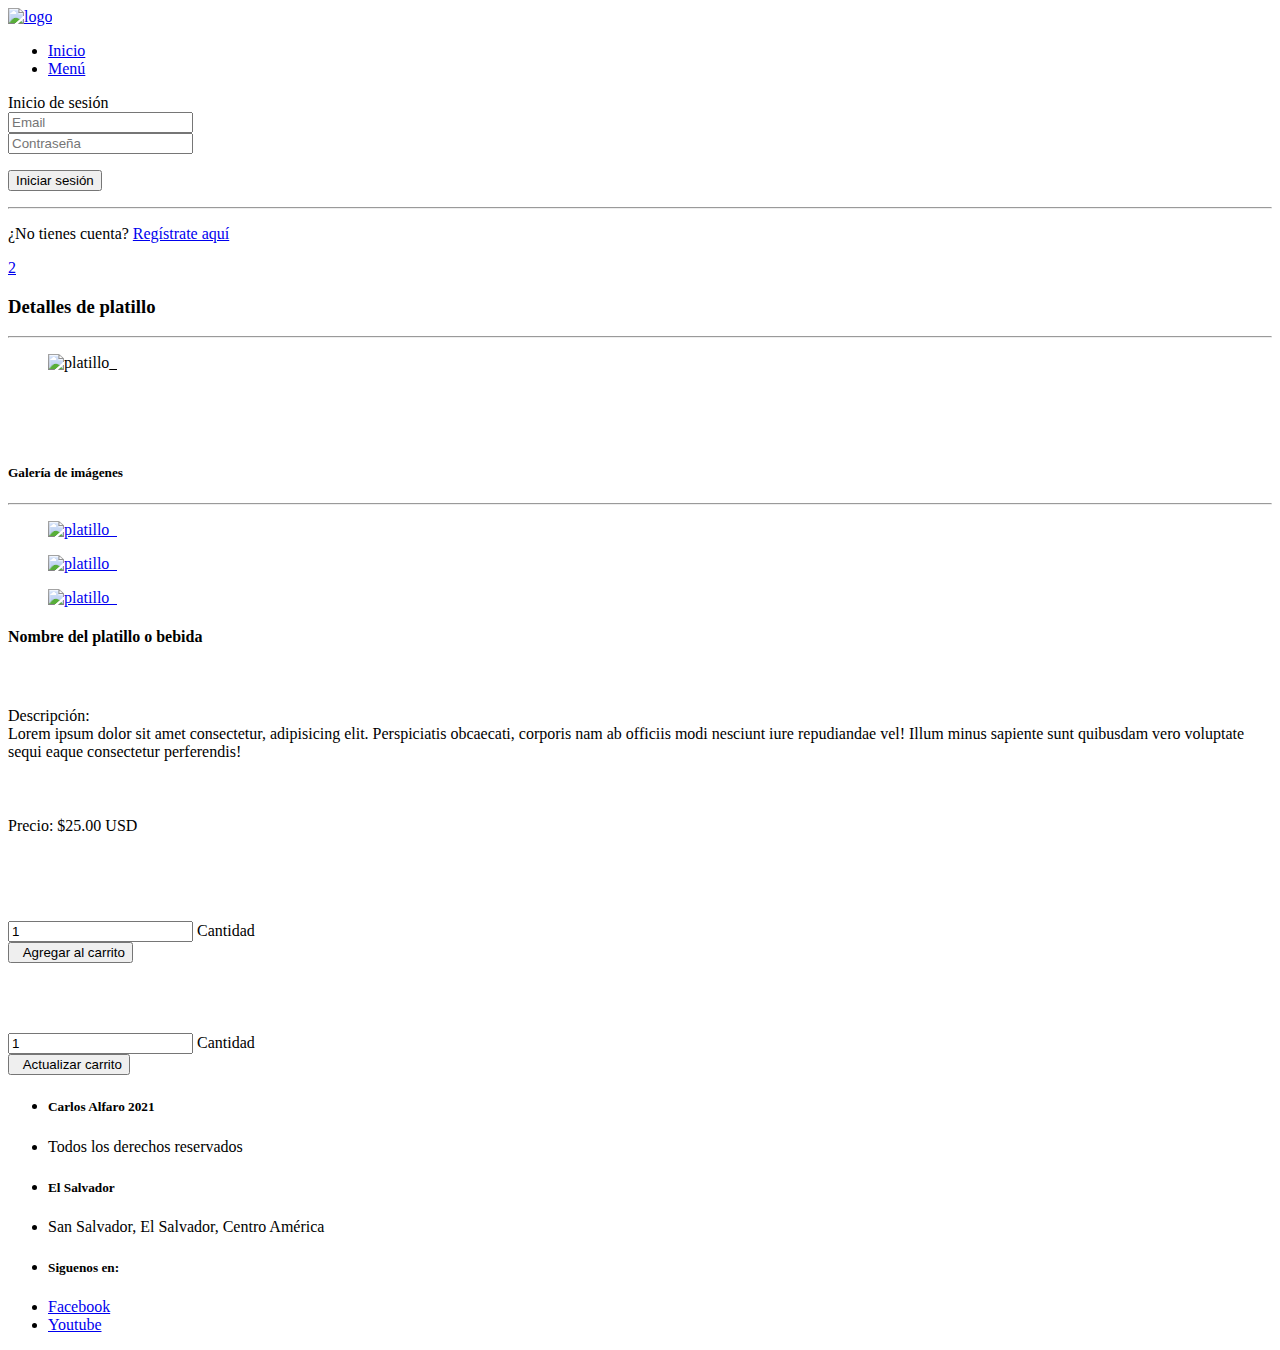
==== details.html @ 164c5b36 "Add files via upload" ====
<!DOCTYPE html>
<html lang="es">
<head>
	<meta charset="UTF-8">
	<meta name="viewport" content="width=device-width, user-scalable=no, initial-scale=1.0, maximum-scale=1.0, minimum-scale=1.0">
	<title>Los Pollotes FastFood</title>

	<!-- Normalize V8.0.1 -->
	<link rel="stylesheet" href="./css/normalize.css">

	<!-- MDBootstrap V5 -->
	<link rel="stylesheet" href="./css/mdb.min.css">

	<!-- Font Awesome V5.15.1 -->
	<link rel="stylesheet" href="./css/all.css">

	<!-- Sweet Alert V10.13.0 -->
	<script src="./js/sweetalert2.js" ></script>

	<!-- General Styles -->
	<link rel="stylesheet" href="./css/style.css">

</head>
<body>

	<!-- Header -->
	<header class="header full-box">
	    <div class="header-brand text-center full-box">
	        <a href="index.html">
	            <img src="./assets/img/logolospollotes.png" alt="logo" class="img-fluid">
	        </a>
	    </div>

	    <div class="header-options full-box">
	        <nav class="header-navbar full-box poppins-regular font-weight-bold" >
	            <ul class="list-unstyled full-box">
	                <li>
	                    <a href="index.html" >Inicio<span class="full-box" ></span></a>
	                </li>
	                <li>
	                    <a href="menu.html" >Menú<span class="full-box" ></span></a>
	                </li>
	            </ul>
	        </nav>
	        <div class="header-button full-box text-center btn-login-menu" >
	            <i class="fas fa-user-alt" onclick="show_popup_login()" data-mdb-toggle="tooltip" data-mdb-placement="bottom" title="Login" ></i>
	            <div class="div-bordered popup-login">

	                <!-- Inicio de sesion -->
	                <span class="text-center poppins-regular font-weight-bold">Inicio de sesión</span>
	                <form class="full-box" action="">
	                    <div class="form-outline mb-4">
	                        <input type="email" class="form-control" name="login_email_cliente" id="login_email" maxlength="70" required="" placeholder="Email" >
	                    </div>
	                    <div class="form-outline mb-4">
	                        <input type="password" class="form-control" name="login_clave_cliente" id="login_password" pattern="[a-zA-Z0-9$@.-]{7,100}" maxlength="100" required="" placeholder="Contraseña" >
	                    </div>
	                    <p class="text-center">
	                        <button class="btn btn-info btn-sm w-100">Iniciar sesión</button>
	                    </p>
	                </form>
	                <hr>
	                <p class="text-center full-box">¿No tienes cuenta? <a href="registration.html">Regístrate aquí</a></p>

	                <!-- Cerrar sesion --
	                <div class="text-center full-box">
	                    <i class="fas fa-user-circle fa-4x"></i>
	                </div>
	                <span class="poppins-regular font-weight-bold">Nombre de usuario</span>
	                <div class="text-center full-box">
	                    <a href="#" class="btn btn-info btn-sm w-100"><i class="fas fa-user-cog fa-fw"></i> &nbsp; Mi cuenta</a>
	                </div>
	                <div class="text-center full-box">
	                    <a href="#" class="btn btn-info btn-sm w-100"><i class="fab fa-dashcube fa-fw"></i> &nbsp; Dashboard</a>
	                </div>
	                <form class="full-box" action="">
	                    <button class="btn btn-raised btn-primary btn-sm w-100" ><i class="fas fa-door-open fa-fw"></i> &nbsp; Cerrar sesión</button>
	                </form>-->
	                
	            </div>
	        </div>
	        <a href="bag.html" class="header-button full-box text-center" data-mdb-toggle="tooltip" data-mdb-placement="bottom" title="Carrito" >
	            <i class="fas fa-shopping-bag"></i>
	            <span class="badge bg-warning rounded-pill bag-count" >2</span>
	        </a>
	    </div>
	</header>


	<!-- Content -->
	<div class="container container-web-page">
	    <h3 class="font-weight-bold poppins-regular text-uppercase">Detalles de platillo</h3>
	    <hr>
	    <div class="container-fluid">
	        <div class="row">
	            <div class="col-12 col-lg-5">
	                <!--cover-->
	                <figure class="full-box">
	                    <img class="img-fluid" src="./assets/platillos/platillo.jpg" alt="platillo_">
	                </figure>

	                <!-- Galery -->
	                <h5 class="poppins-regular text-uppercase" style="padding-top: 70px;">Galería de imágenes</h5>
	                <hr>
	                <div class="galery-details full-box">

	                    <!--cover-->
	                    <figure class="full-box">
	                        <a data-fslightbox="gallery" href="./assets/img/banner_3.png">
	                            <img class="img-fluid" src="./assets/img/banner_3.png" alt="platillo_">
	                        </a>
	                    </figure>

	                    <!--otras-->
	                    <figure class="full-box">
	                        <a data-fslightbox="gallery" href="./assets/img/banner_1.png">
	                            <img class="img-fluid" src="./assets/img/banner_1.png" alt="platillo_">
	                        </a>
	                    </figure>

	                    <figure class="full-box">
	                        <a data-fslightbox="gallery" href="./assets/img/banner_2.png">
	                            <img class="img-fluid" src="./assets/img/banner_2.png" alt="platillo_">
	                        </a>
	                    </figure>

	                </div>
	            </div>
	            <div class="col-12 col-lg-7">

	                <h4 class="font-weight-bold poppins-regular tittle-details">Nombre del platillo o bebida</h4>

	                <p class="text-justify lead" style="padding: 40px 0;">
	                    <span class="text-info lead font-weight-bold">Descripción:</span><br>
	                    Lorem ipsum dolor sit amet consectetur, adipisicing elit. Perspiciatis obcaecati, corporis nam ab officiis modi nesciunt iure repudiandae vel! Illum minus sapiente sunt quibusdam vero voluptate sequi eaque consectetur perferendis!
	                </p>

	                <p class="lead font-weight-bold">Precio: $25.00 USD</p>

	                <!-- Agregar al carrito -->
	                <form action="" style="padding-top: 70px;">
	                    <div class="container-fluid">
	                        <div class="row">
	                            <div class="col-12 col-md-6">
	                                <div class="form-outline mb-4">
	                                    <input type="text" value="1" class="form-control text-center" id="product_cant" pattern="[0-9]{1,10}" maxlength="10" >
	                                    <label for="product_cant" class="form-label">Cantidad</label>
	                                </div>
	                            </div>
	                            <div class="col-12 col-md-6 text-center">
	                                <button type="submit" class="btn btn-info"><i class="fas fa-shopping-bag fa-fw"></i> &nbsp; Agregar al carrito</button>
	                            </div>
	                        </div>
	                    </div>
	                </form>

	                <!-- Actualizar el carrito -->
	                <form action="" style="padding-top: 70px;">
	                    <div class="container-fluid">
	                        <div class="row">
	                            <div class="col-12 col-md-6">
	                                <div class="form-outline mb-4">
	                                    <input type="text" value="1" class="form-control text-center" id="product_cant" pattern="[0-9]{1,10}" maxlength="10" >
	                                    <label for="product_cant" class="form-label">Cantidad</label>
	                                </div>
	                            </div>
	                            <div class="col-12 col-md-6 text-center">
	                                <button type="submit" class="btn btn-success"><i class="fas fa-sync fa-fw"></i> &nbsp; Actualizar carrito</button>
	                            </div>
	                        </div>
	                    </div>
	                </form>
	            </div>
	        </div>
	    </div>
	</div>


	<!-- Footer -->
	<footer class="footer">
	    <div class="container">
	        <div class="row">
	            <div class="col-12 col-md-4">
	                <ul class="list-unstyled" >
	                    <li><h5 class="font-weight-bold" ><i class="far fa-copyright"></i> Carlos Alfaro 2021</h5></li>
	                    <li> Todos los derechos reservados </li>
	                </ul>
	            </div>
	            <div class="col-12 col-md-4">
	                <ul class="list-unstyled" >
	                    <li><h5 class="font-weight-bold" >El Salvador</h5></li>
	                    <li><i class="fas fa-map-marker-alt fa-fw"></i> San Salvador, El Salvador, Centro América</li>
	                </ul>
	            </div>
	            <div class="col-12 col-md-4">
	                <ul class="list-unstyled" >
	                    <li><h5 class="font-weight-bold" >Siguenos en:</h5> </li>
	                    <li>
	                        <a href="https://es-la.facebook.com/CarlosAlfaroES/" class="footer-link" target="_blank" >
	                            <i class="fab fa-facebook fa-fw"></i> Facebook
	                        </a>
	                    </li>

	                    <li>
	                        <a href="https://www.youtube.com/c/CarlosAlfaro007" class="footer-link" target="_blank" >
	                            <i class="fab fa-youtube fa-fw"></i>
	                                Youtube
	                        </a>
	                    </li>
	                </ul>
	            </div>
	        </div>
	    </div>
	</footer>
	
	
	<!-- MDBootstrap V5 -->
	<script src="./js/mdb.min.js" ></script>

	<!-- fslightbox -->
	<script src="./js/fslightbox.js" ></script>

	<!-- General scripts -->
	<script src="./js/main.js" ></script>
</body>
</html>
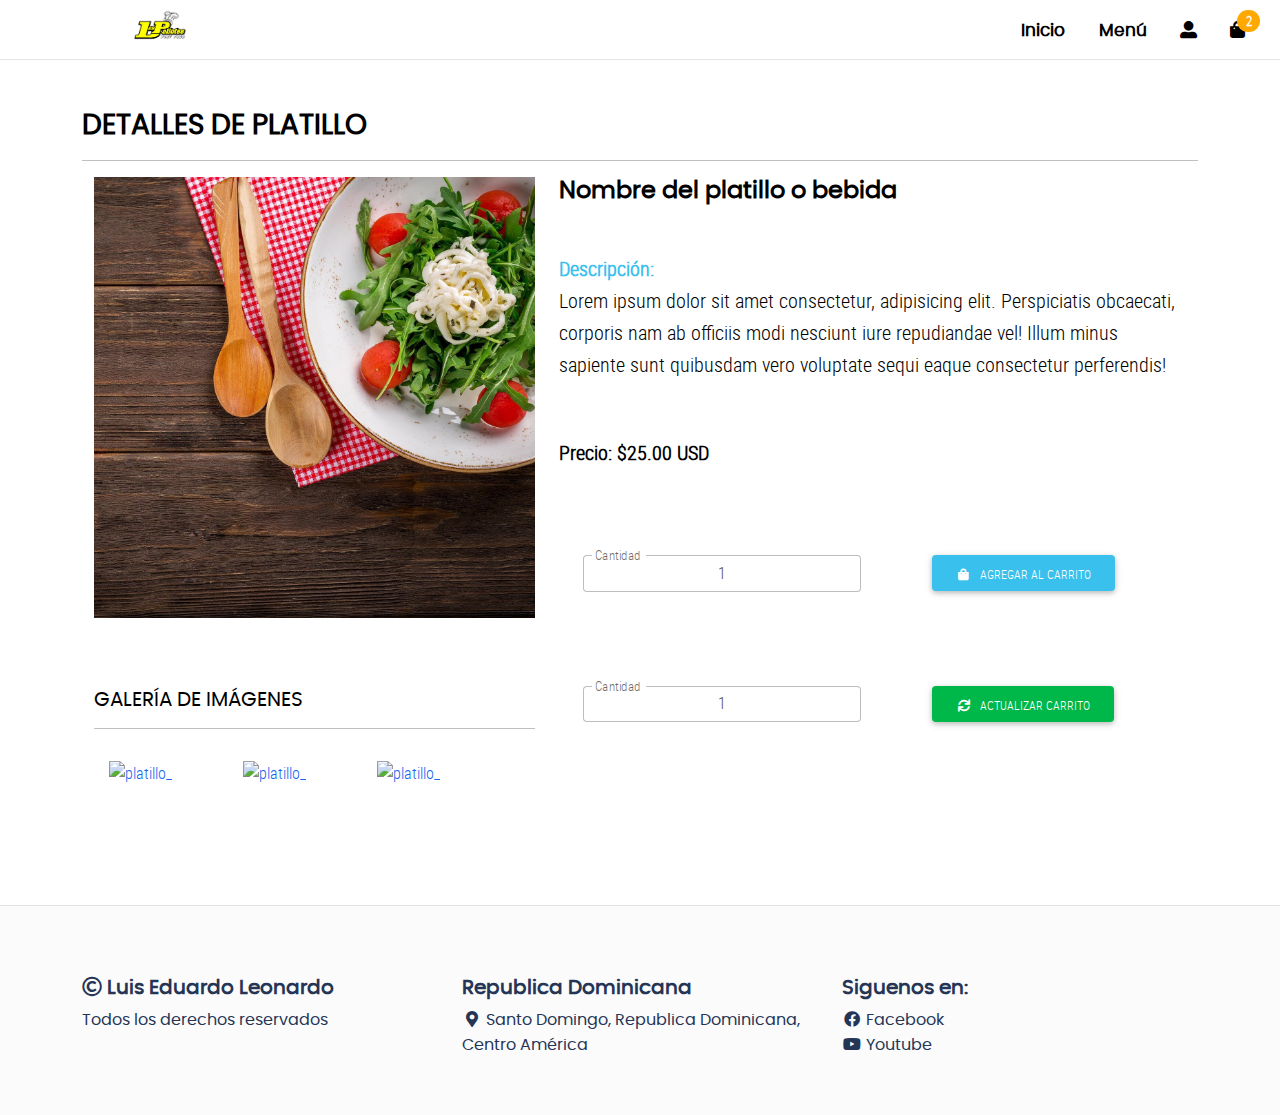
==== commit 925dc8b2: "details.html" ====
--- a/details.html
+++ b/details.html
@@ -182,27 +182,27 @@
 	        <div class="row">
 	            <div class="col-12 col-md-4">
 	                <ul class="list-unstyled" >
-	                    <li><h5 class="font-weight-bold" ><i class="far fa-copyright"></i> Carlos Alfaro 2021</h5></li>
+	                    <li><h5 class="font-weight-bold" ><i class="far fa-copyright"></i> Luis Eduardo Leonardo</h5></li>
 	                    <li> Todos los derechos reservados </li>
 	                </ul>
 	            </div>
 	            <div class="col-12 col-md-4">
 	                <ul class="list-unstyled" >
-	                    <li><h5 class="font-weight-bold" >El Salvador</h5></li>
-	                    <li><i class="fas fa-map-marker-alt fa-fw"></i> San Salvador, El Salvador, Centro América</li>
+	                    <li><h5 class="font-weight-bold" >Republica Dominicana</h5></li>
+	                    <li><i class="fas fa-map-marker-alt fa-fw"></i> Santo Domingo, Republica Dominicana, Centro América</li>
 	                </ul>
 	            </div>
 	            <div class="col-12 col-md-4">
 	                <ul class="list-unstyled" >
 	                    <li><h5 class="font-weight-bold" >Siguenos en:</h5> </li>
 	                    <li>
-	                        <a href="https://es-la.facebook.com/CarlosAlfaroES/" class="footer-link" target="_blank" >
+	                        <a href="https://es-la.facebook.com/" class="footer-link" target="_blank" >
 	                            <i class="fab fa-facebook fa-fw"></i> Facebook
 	                        </a>
 	                    </li>
 
 	                    <li>
-	                        <a href="https://www.youtube.com/c/CarlosAlfaro007" class="footer-link" target="_blank" >
+	                        <a href="https://www.youtube.com/@hachedereal" class="footer-link" target="_blank" >
 	                            <i class="fab fa-youtube fa-fw"></i>
 	                                Youtube
 	                        </a>
@@ -223,4 +223,4 @@
 	<!-- General scripts -->
 	<script src="./js/main.js" ></script>
 </body>
-</html>+</html>
